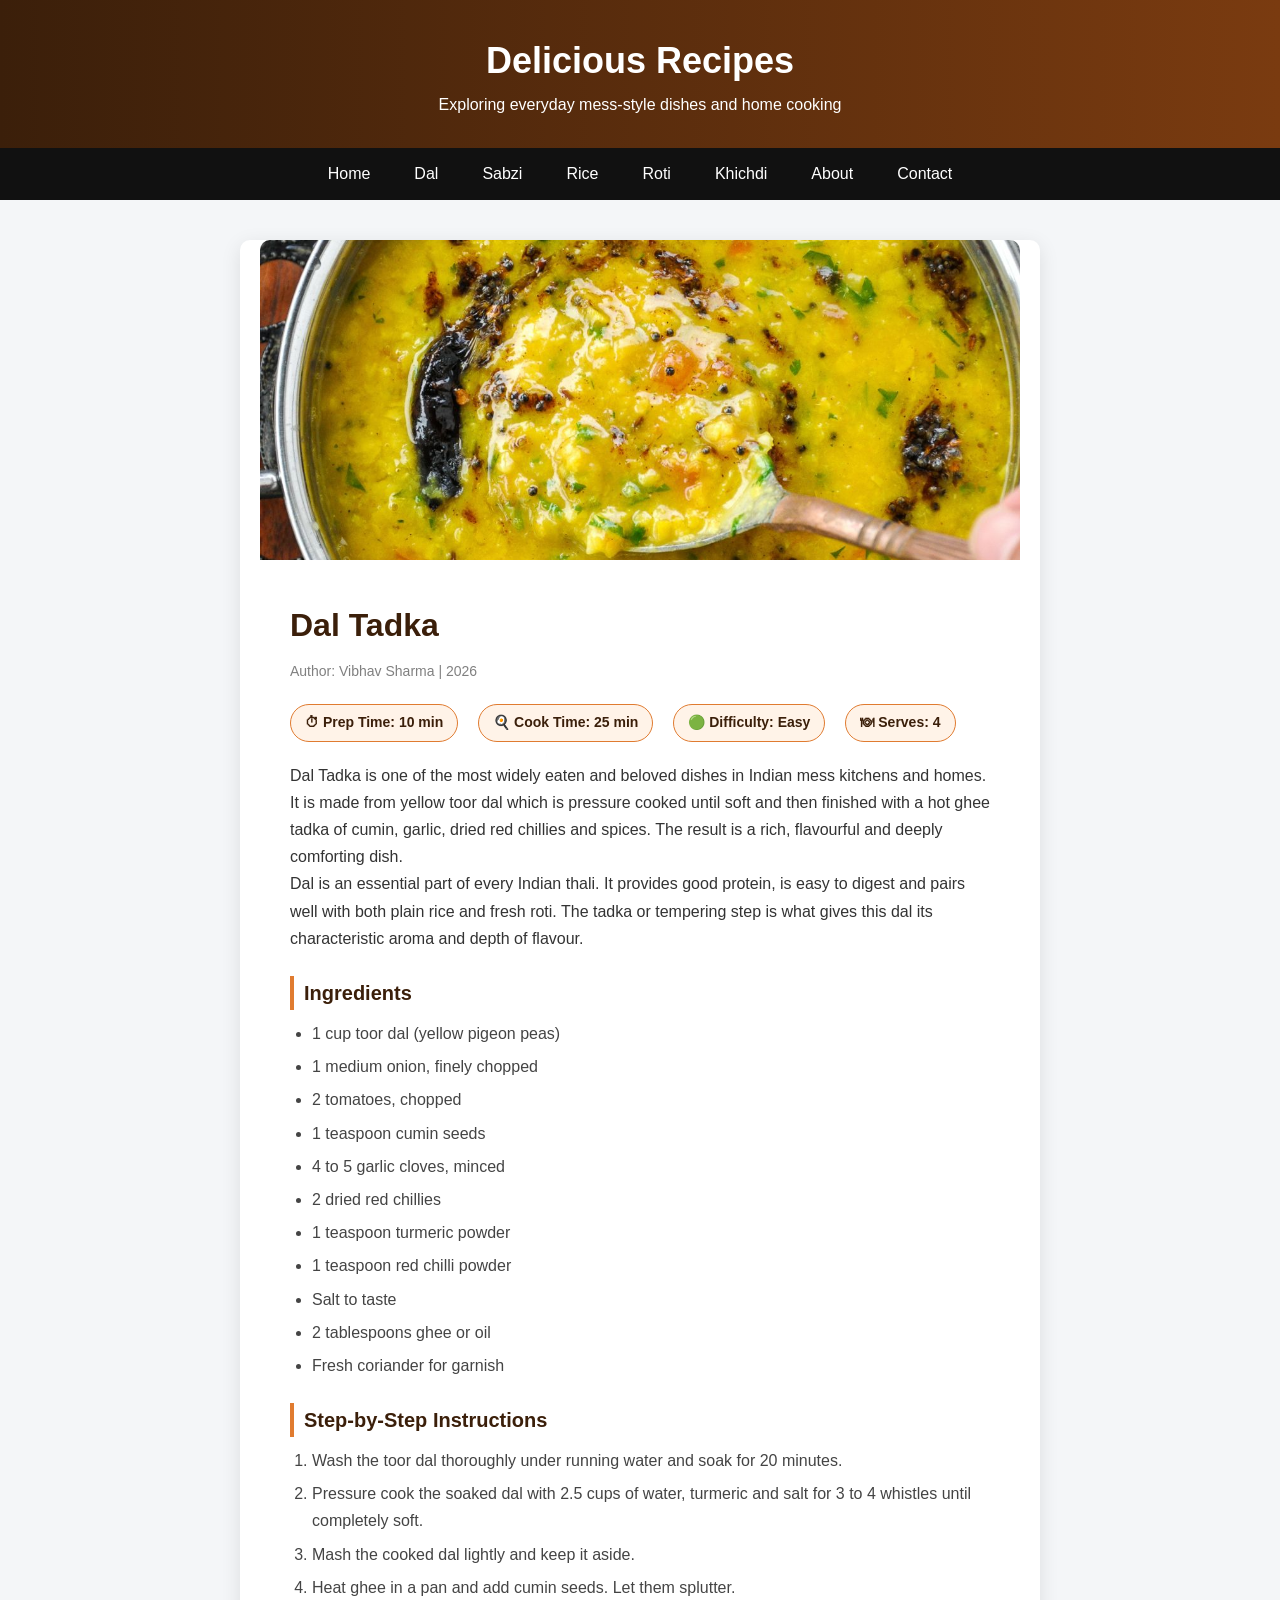
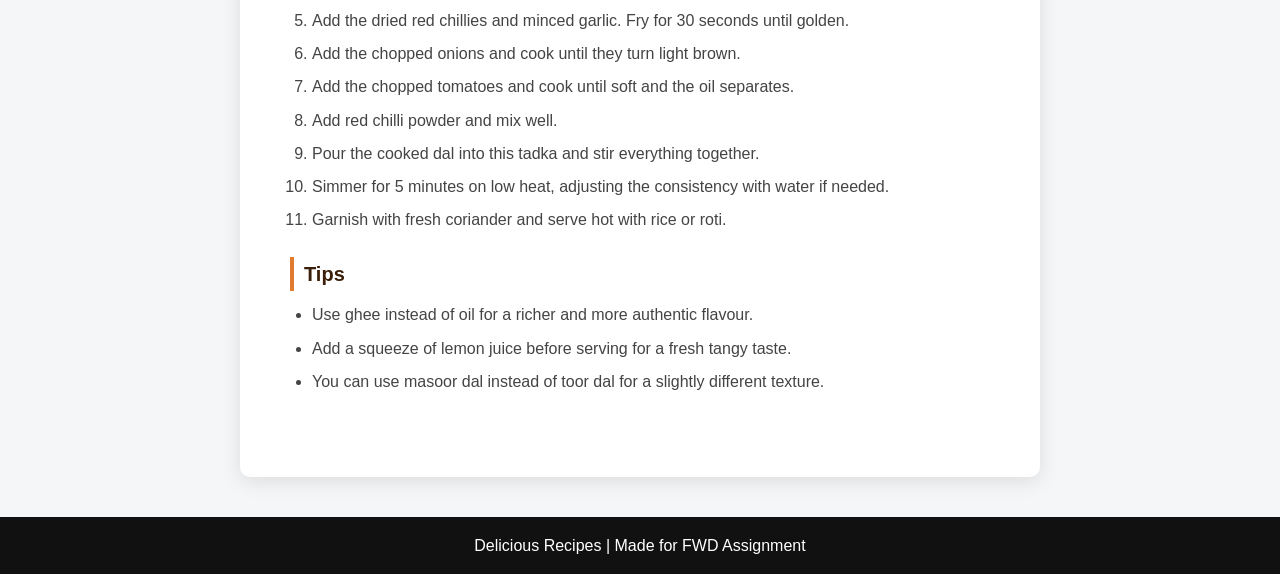
==== recipe1.html @ 55fb0055 "echo "# recipe-website" >> README.md" ====
<!DOCTYPE html>
<html lang="en">

<head>
<meta charset="UTF-8">
<title>Dal Tadka - Delicious Recipes</title>
<link rel="stylesheet" href="css/style.css">
</head>

<body>

<header>
<h1>Delicious Recipes</h1>
<p>Exploring everyday mess-style dishes and home cooking</p>
</header>

<nav>
<ul class="navbar">
<li><a href="index.html">Home</a></li>
<li><a href="recipe1.html">Dal</a></li>
<li><a href="recipe2.html">Sabzi</a></li>
<li><a href="recipe3.html">Rice</a></li>
<li><a href="recipe4.html">Roti</a></li>
<li><a href="recipe5.html">Khichdi</a></li>
<li><a href="about.html">About</a></li>
<li><a href="contact.html">Contact</a></li>
</ul>
</nav>

<div class="recipe-single">

<img src="images/dal.jpg" alt="Dal Tadka">

<div class="recipe-body">

<h2>Dal Tadka</h2>
<p class="meta">Author: Vibhav Sharma | 2026</p>

<div class="recipe-info">
<span>⏱ Prep Time: 10 min</span>
<span>🍳 Cook Time: 25 min</span>
<span>🟢 Difficulty: Easy</span>
<span>🍽 Serves: 4</span>
</div>

<p>
Dal Tadka is one of the most widely eaten and beloved dishes in Indian
mess kitchens and homes. It is made from yellow toor dal which is pressure
cooked until soft and then finished with a hot ghee tadka of cumin, garlic,
dried red chillies and spices. The result is a rich, flavourful and deeply
comforting dish.
</p>

<p>
Dal is an essential part of every Indian thali. It provides good protein,
is easy to digest and pairs well with both plain rice and fresh roti. The
tadka or tempering step is what gives this dal its characteristic aroma
and depth of flavour.
</p>

<h3>Ingredients</h3>
<ul>
<li>1 cup toor dal (yellow pigeon peas)</li>
<li>1 medium onion, finely chopped</li>
<li>2 tomatoes, chopped</li>
<li>1 teaspoon cumin seeds</li>
<li>4 to 5 garlic cloves, minced</li>
<li>2 dried red chillies</li>
<li>1 teaspoon turmeric powder</li>
<li>1 teaspoon red chilli powder</li>
<li>Salt to taste</li>
<li>2 tablespoons ghee or oil</li>
<li>Fresh coriander for garnish</li>
</ul>

<h3>Step-by-Step Instructions</h3>
<ol>
<li>Wash the toor dal thoroughly under running water and soak for 20 minutes.</li>
<li>Pressure cook the soaked dal with 2.5 cups of water, turmeric and salt for 3 to 4 whistles until completely soft.</li>
<li>Mash the cooked dal lightly and keep it aside.</li>
<li>Heat ghee in a pan and add cumin seeds. Let them splutter.</li>
<li>Add the dried red chillies and minced garlic. Fry for 30 seconds until golden.</li>
<li>Add the chopped onions and cook until they turn light brown.</li>
<li>Add the chopped tomatoes and cook until soft and the oil separates.</li>
<li>Add red chilli powder and mix well.</li>
<li>Pour the cooked dal into this tadka and stir everything together.</li>
<li>Simmer for 5 minutes on low heat, adjusting the consistency with water if needed.</li>
<li>Garnish with fresh coriander and serve hot with rice or roti.</li>
</ol>

<h3>Tips</h3>
<ul>
<li>Use ghee instead of oil for a richer and more authentic flavour.</li>
<li>Add a squeeze of lemon juice before serving for a fresh tangy taste.</li>
<li>You can use masoor dal instead of toor dal for a slightly different texture.</li>
</ul>

</div>
</div>

<footer>
<p>Delicious Recipes | Made for FWD Assignment</p>
</footer>

</body>
</html>
---- css/style.css ----
/* Reset default spacing */
* {
margin: 0;
padding: 0;
box-sizing: border-box;
}

/* Basic page styling */
body {
font-family: 'Segoe UI', Tahoma, Geneva, Verdana, sans-serif;
background: #f4f6f8;
color: #333;
line-height: 1.7;
}

/* Header section */
header {
background: linear-gradient(90deg, #3b1f0a, #7a3b10);
color: white;
text-align: center;
padding: 30px;
}

header h1 {
font-size: 36px;
}

/* Navigation bar */
.navbar {
display: flex;
justify-content: center;
background: #111;
list-style: none;
padding: 12px;
flex-wrap: wrap;
}

.navbar li {
margin: 0 10px;
}

.navbar a {
color: white;
text-decoration: none;
padding: 8px 12px;
}

/* Hover effect for links */
.navbar a:hover {
background: #e07b30;
border-radius: 5px;
}

.navbar a:active {
background: #b85e1e;
}

/* Hero section with background image */
.hero {
background:
linear-gradient(rgba(59,31,10,0.65), rgba(59,31,10,0.65)),
url("../images/hero-food.jpg");
background-size: cover;
background-position: center;
text-align: center;
color: white;
padding: 160px 20px;
}

.hero h2 {
font-size: 40px;
}

/* Button styling */
.btn {
display: inline-block;
margin-top: 20px;
padding: 12px 24px;
background: #e07b30;
color: white;
text-decoration: none;
border-radius: 4px;
}

.btn:hover {
background: #b85e1e;
}

/* Intro text section */
.intro {
padding: 30px 20px 10px;
text-align: center;
max-width: 800px;
margin: auto;
}

#featured-title {
color: #3b1f0a;
text-transform: uppercase;
letter-spacing: 1px;
}

/* Stats grid section */
.stats {
display: grid;
grid-template-columns: repeat(2, 1fr);
gap: 18px;
padding: 20px 20px;
max-width: 480px;
margin: 20px auto;
}

.stat {
background: white;
padding: 18px;
text-align: center;
border-radius: 10px;
box-shadow: 0 4px 10px rgba(0,0,0,0.1);
position: relative;
transition: transform 0.2s ease, box-shadow 0.2s ease;
}

/* Small orange line on top */
.stat::before {
content: "";
position: absolute;
top: 0;
left: 0;
width: 100%;
height: 3px;
background: #e07b30;
border-top-left-radius: 10px;
border-top-right-radius: 10px;
}

.stat:nth-child(2),
.stat:nth-child(4) {
margin-top: 18px;
}

.stat h3 {
font-size: 22px;
color: #3b1f0a;
margin-bottom: 4px;
}

.stat p {
font-size: 12px;
color: #666;
}

/* Hover animation */
.stat:hover {
transform: translateY(-4px);
box-shadow: 0 8px 18px rgba(0,0,0,0.18);
}

/* Featured dishes section */
.recipe-list {
max-width: 1000px;
margin: auto;
padding: 20px 20px 40px;
}

.recipe {
display: flex;
align-items: center;
gap: 25px;
background: white;
padding: 20px;
margin-bottom: 20px;
border-radius: 10px;
box-shadow: 0 5px 15px rgba(0,0,0,0.15);
}

.recipe img {
width: 180px;
border-radius: 8px;
object-fit: cover;
height: 130px;
}

.recipe-text h3 {
margin-bottom: 8px;
color: #3b1f0a;
}

.recipe-text p {
color: #555;
}

/* Recipe page layout */
.blog-grid {
display: grid;
grid-template-columns: repeat(2, 1fr);
gap: 30px;
padding: 50px;
max-width: 1200px;
margin: auto;
}

.post {
background: white;
padding: 25px;
border-radius: 10px;
box-shadow: 0 5px 20px rgba(0,0,0,0.1);
transition: transform 0.3s ease, box-shadow 0.3s ease;
}

.post img {
width: 100%;
border-radius: 8px;
margin-bottom: 15px;
object-fit: cover;
height: 200px;
}

.meta {
color: gray;
font-size: 14px;
margin-bottom: 10px;
}

.post ul {
margin-left: 20px;
margin-bottom: 12px;
}

.post ol {
margin-left: 20px;
margin-bottom: 12px;
}

.post h3 {
margin-top: 15px;
margin-bottom: 8px;
color: #3b1f0a;
}

.post:hover {
transform: translateY(-8px);
box-shadow: 0 10px 25px rgba(0,0,0,0.2);
}

/* Single recipe page */
.recipe-single {
max-width: 800px;
margin: 40px auto;
padding: 0 20px 40px;
background: white;
border-radius: 10px;
box-shadow: 0 5px 20px rgba(0,0,0,0.1);
}

.recipe-single img {
width: 100%;
border-radius: 10px 10px 0 0;
object-fit: cover;
height: 320px;
}

.recipe-single .recipe-body {
padding: 30px;
}

.recipe-single h2 {
color: #3b1f0a;
font-size: 32px;
margin-bottom: 8px;
}

.recipe-single .meta {
color: gray;
font-size: 14px;
margin-bottom: 20px;
}

.recipe-info {
display: flex;
gap: 20px;
margin-bottom: 20px;
flex-wrap: wrap;
}

.recipe-info span {
background: #fff3e8;
border: 1px solid #e07b30;
color: #3b1f0a;
padding: 6px 14px;
border-radius: 20px;
font-size: 14px;
font-weight: 600;
}

.recipe-single h3 {
margin-top: 24px;
margin-bottom: 10px;
color: #3b1f0a;
font-size: 20px;
border-left: 4px solid #e07b30;
padding-left: 10px;
}

.recipe-single ul,
.recipe-single ol {
margin-left: 22px;
margin-bottom: 12px;
color: #444;
}

.recipe-single li {
margin-bottom: 6px;
}

/* Contact form */
.contact {
padding: 40px;
max-width: 500px;
margin: auto;
}

.contact label {
display: block;
margin-top: 14px;
font-weight: 600;
color: #3b1f0a;
}

input, textarea {
width: 100%;
padding: 10px;
margin: 8px 0;
border: 1px solid #ccc;
border-radius: 4px;
}

input:focus, textarea:focus {
border-color: #e07b30;
outline: none;
}

button {
margin-top: 10px;
padding: 10px 20px;
background: #3b1f0a;
color: white;
border: none;
border-radius: 4px;
cursor: pointer;
}

button:hover {
background: #e07b30;
}

/* Footer */
footer {
background: #111;
color: white;
text-align: center;
padding: 15px;
margin-top: 40px;
}

/* Page banner for inner pages */
.page-banner {
background:
linear-gradient(rgba(0,0,0,0.55), rgba(0,0,0,0.55)),
url("../images/hero-food.jpg");
background-size: cover;
background-position: center;
height: 300px;
display: flex;
align-items: center;
justify-content: center;
color: white;
text-align: center;
}

.page-banner h1 {
font-size: 42px;
letter-spacing: 1px;
}

/* Responsive design for smaller screens */
@media (max-width: 900px) {

.blog-grid {
grid-template-columns: 1fr;
padding: 20px;
}

.stats {
grid-template-columns: 1fr;
}

.recipe {
flex-direction: column;
text-align: center;
}

.navbar {
gap: 4px;
}

.recipe-info {
flex-direction: column;
gap: 10px;
}

}
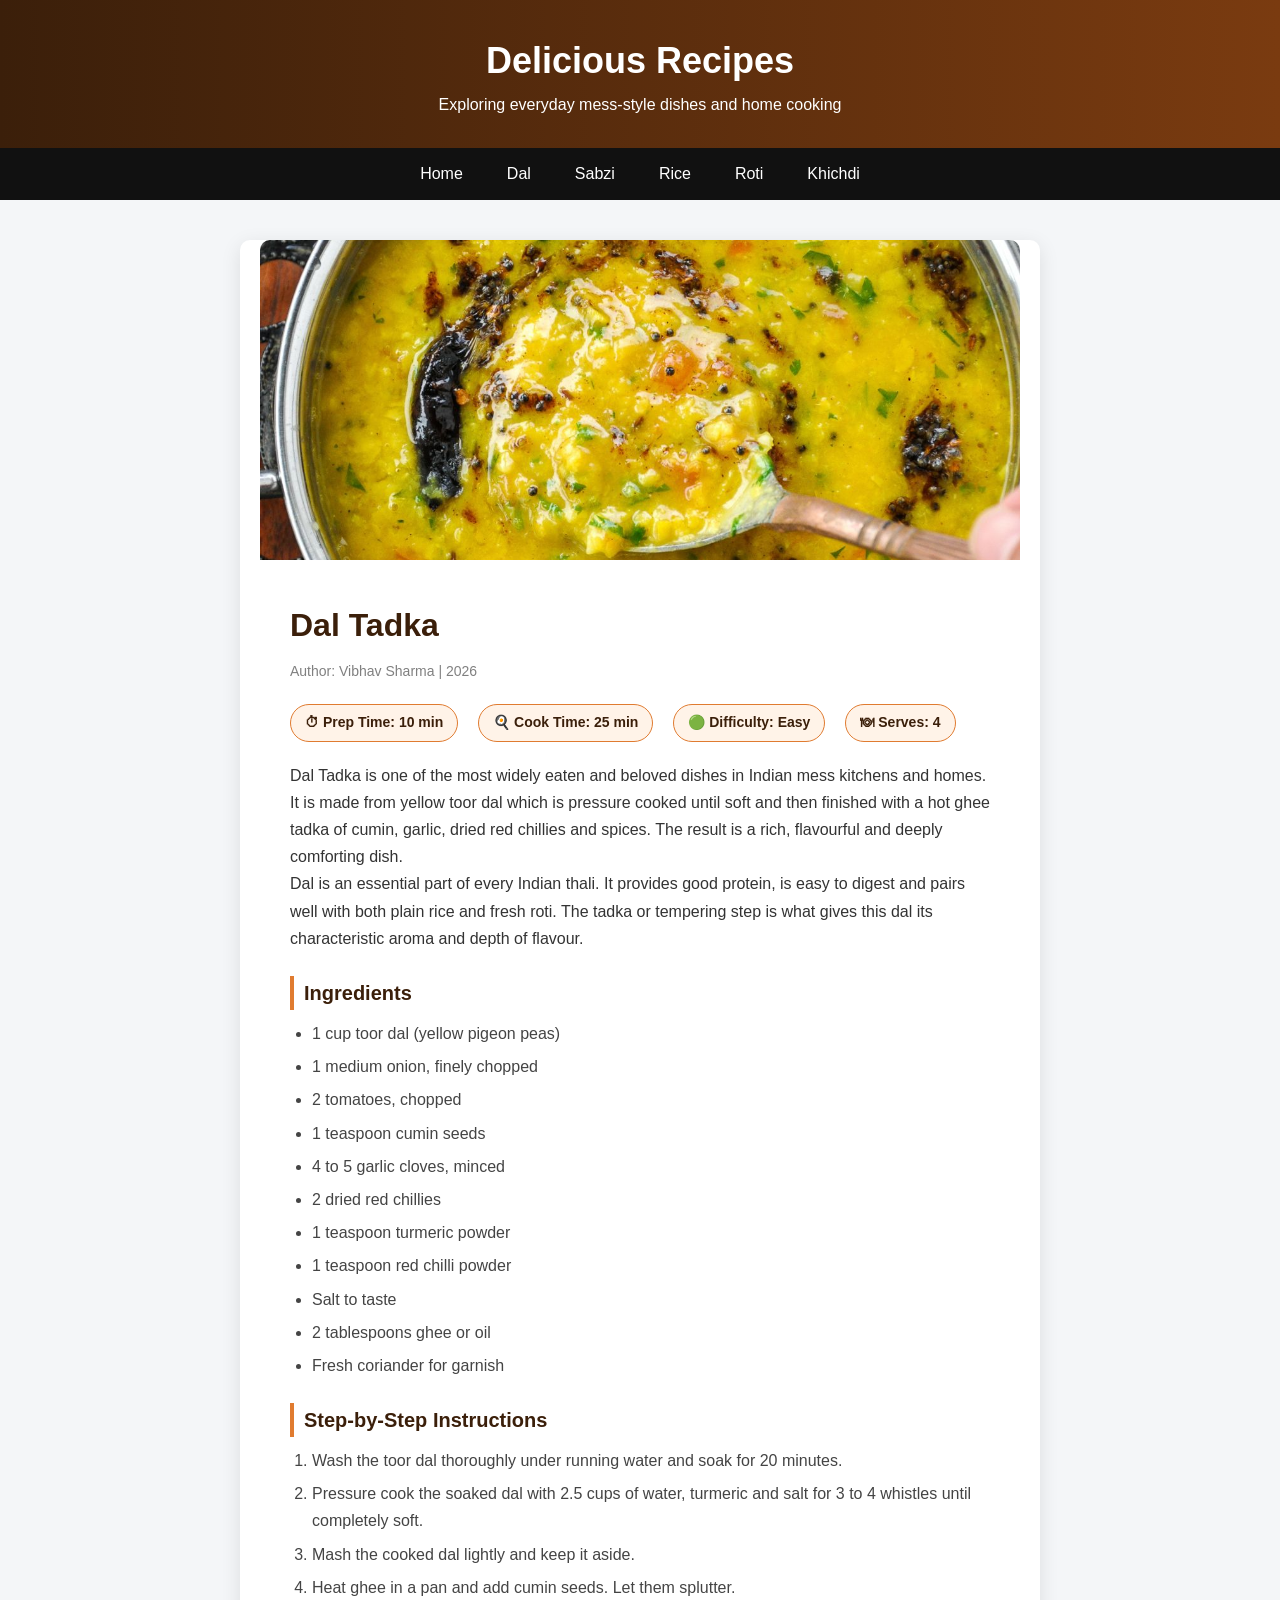
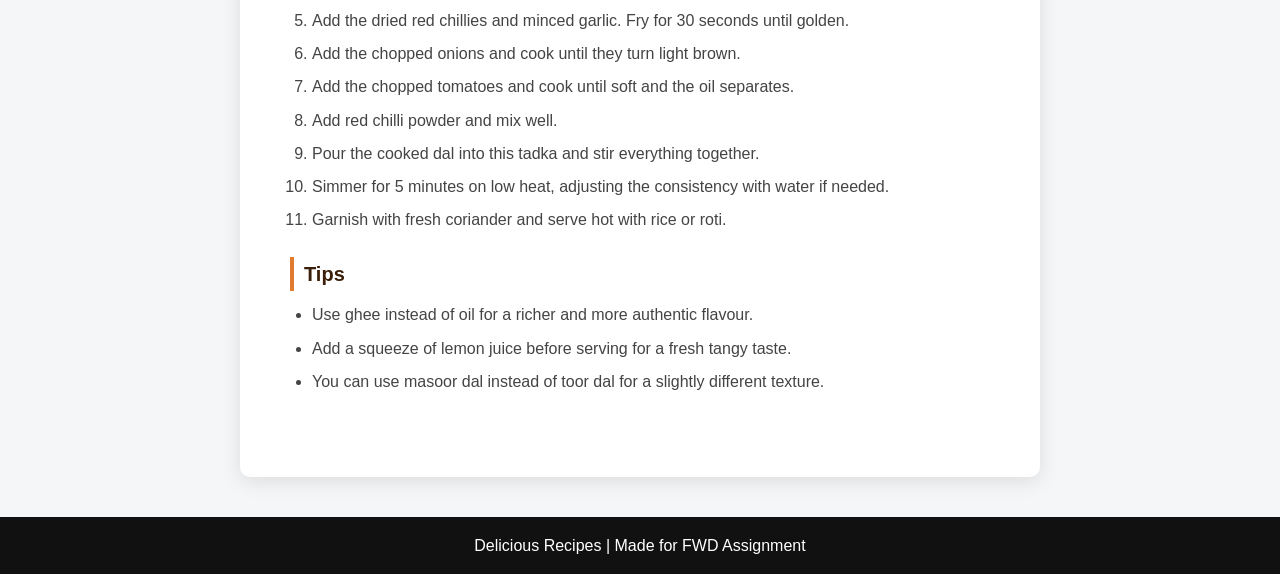
==== commit d6c8067a: "Update recipe1.html" ====
--- a/recipe1.html
+++ b/recipe1.html
@@ -22,8 +22,7 @@
 <li><a href="recipe3.html">Rice</a></li>
 <li><a href="recipe4.html">Roti</a></li>
 <li><a href="recipe5.html">Khichdi</a></li>
-<li><a href="about.html">About</a></li>
-<li><a href="contact.html">Contact</a></li>
+
 </ul>
 </nav>
 
